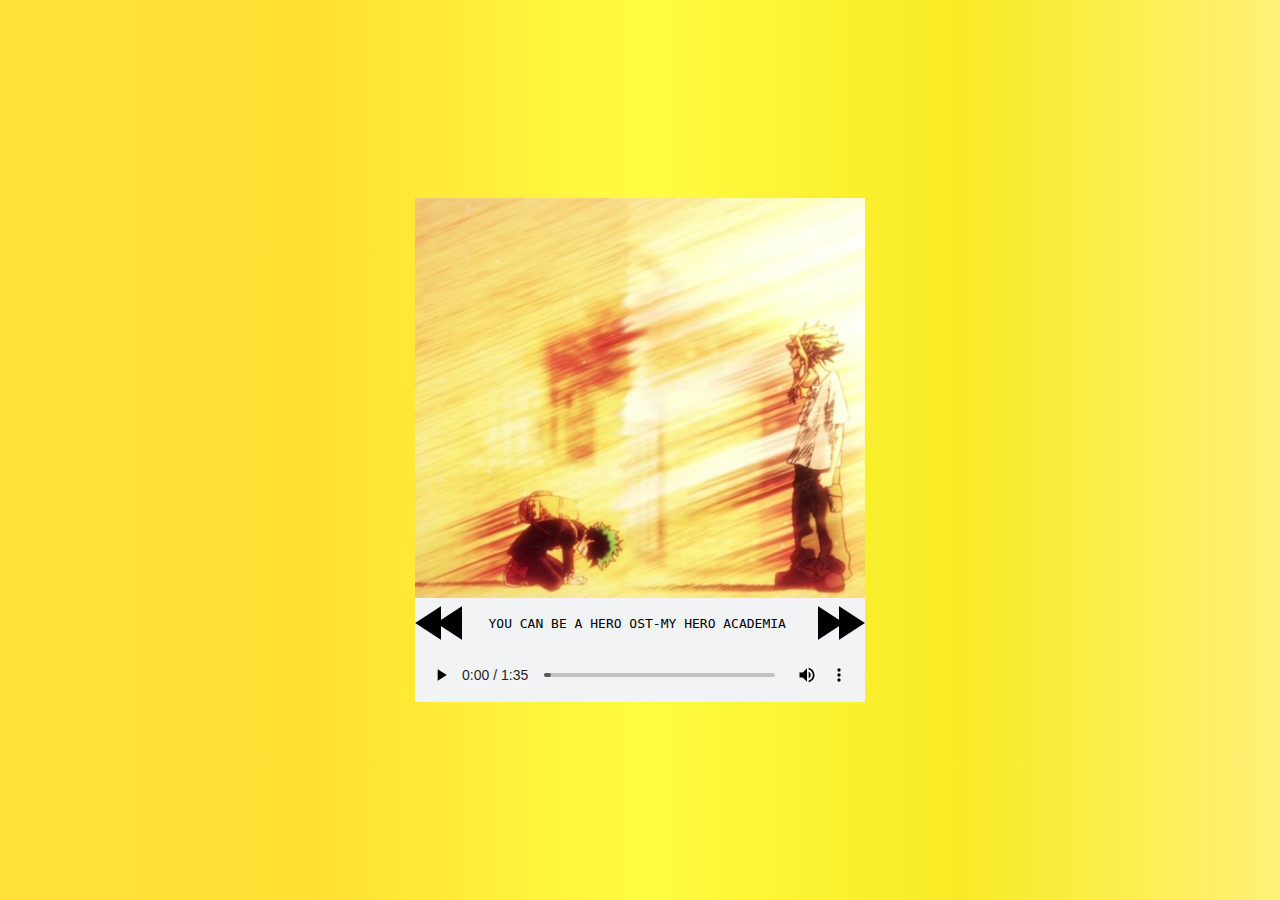
==== index8.html @ 25e2c474 "Add files via upload" ====
<html>

<head>
    <title>
        The shape of voice
    </title>
    <link rel="stylesheet" type="text/css" href="style4.css">
</head>

<body>
    <div class="player">

        <div class="imgBx">
            <img src="MHA.jpg">
        </div>
        <div class="playing">
            <a href="index7.html"><img src="backward.png" align="left"></a>

            <a href="index9.html"><img src="forward.png" align="right"></a>
        </div>
        <br>
        <pre>   YOU CAN BE A HERO OST-MY HERO ACADEMIA</pre>
        <audio controls>
            <source src="youcanbeahero.mp3" type="audio/mp3">
        </audio>
    </div>

</body>

</html>
---- style4.css ----
*
{
    margin: 0;
    padding: 0;
    box-sizing: border-box;
}

body
{
    display: flex;
    justify-content: center;
    align-items: center;
    min-height: 100vh;
}
.player
{
    position: relative;
    width: 450px;
    background: #f1f3f4;
    
}
.player .imgBx
{
position: relative;
width: 450px;
height: 400px;
}
.player .imgBx img
{
position: absolute;
top: 0;
left: 0;
width: 100%;
height: 100%;
object-fit: cover;
}
.player audio
{
    width: 100%;
    outline: none;
}
body{
     background: linear-gradient(90deg,#ffe13a,#ffe032,#fffc41,#f8ea24,#fff177);
}
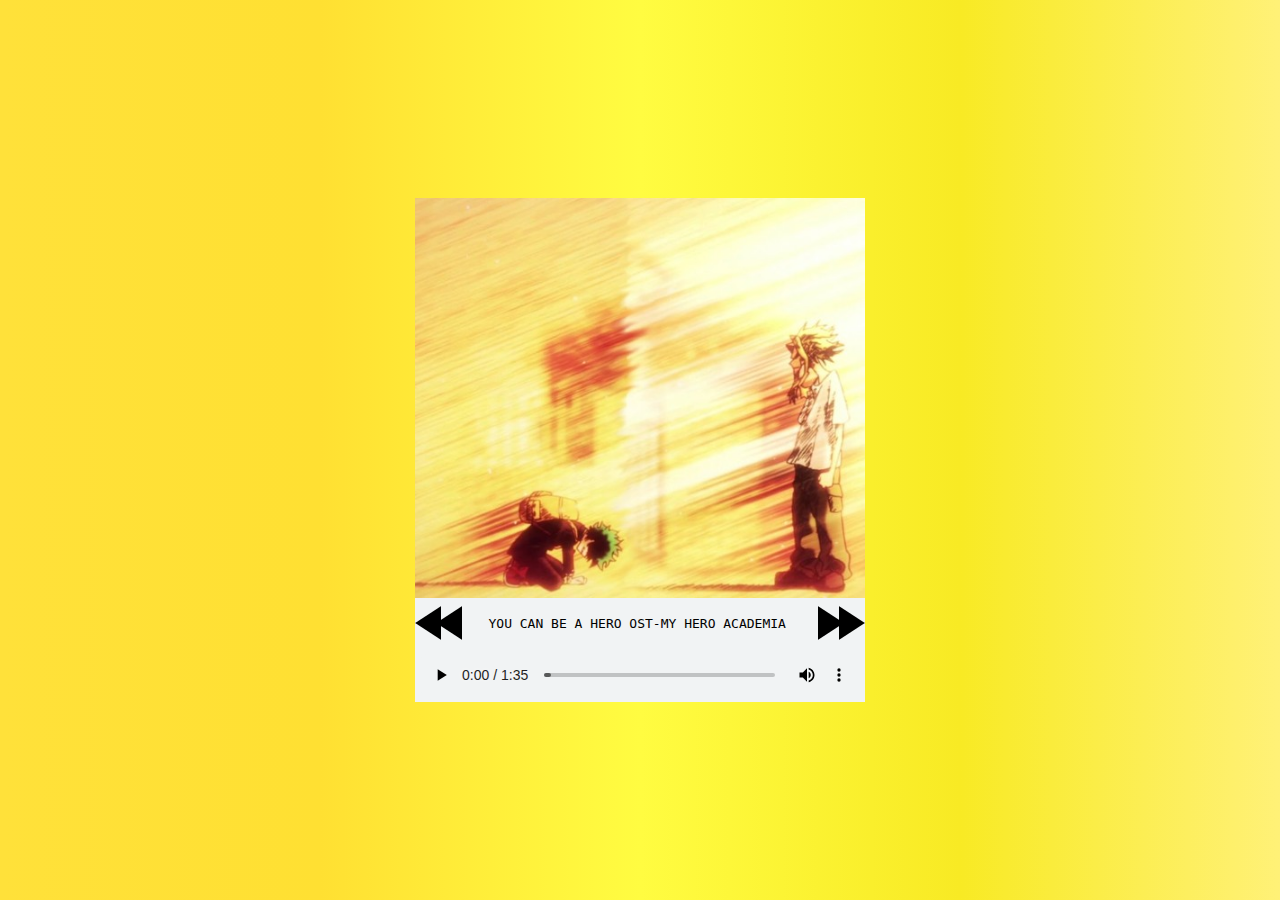
==== commit 9133b9b3: "Update index8.html" ====
--- a/index8.html
+++ b/index8.html
@@ -16,7 +16,7 @@
         <div class="playing">
             <a href="index7.html"><img src="backward.png" align="left"></a>
 
-            <a href="index9.html"><img src="forward.png" align="right"></a>
+            <a href="index91.html"><img src="forward.png" align="right"></a>
         </div>
         <br>
         <pre>   YOU CAN BE A HERO OST-MY HERO ACADEMIA</pre>
@@ -27,4 +27,4 @@
 
 </body>
 
-</html>+</html>
